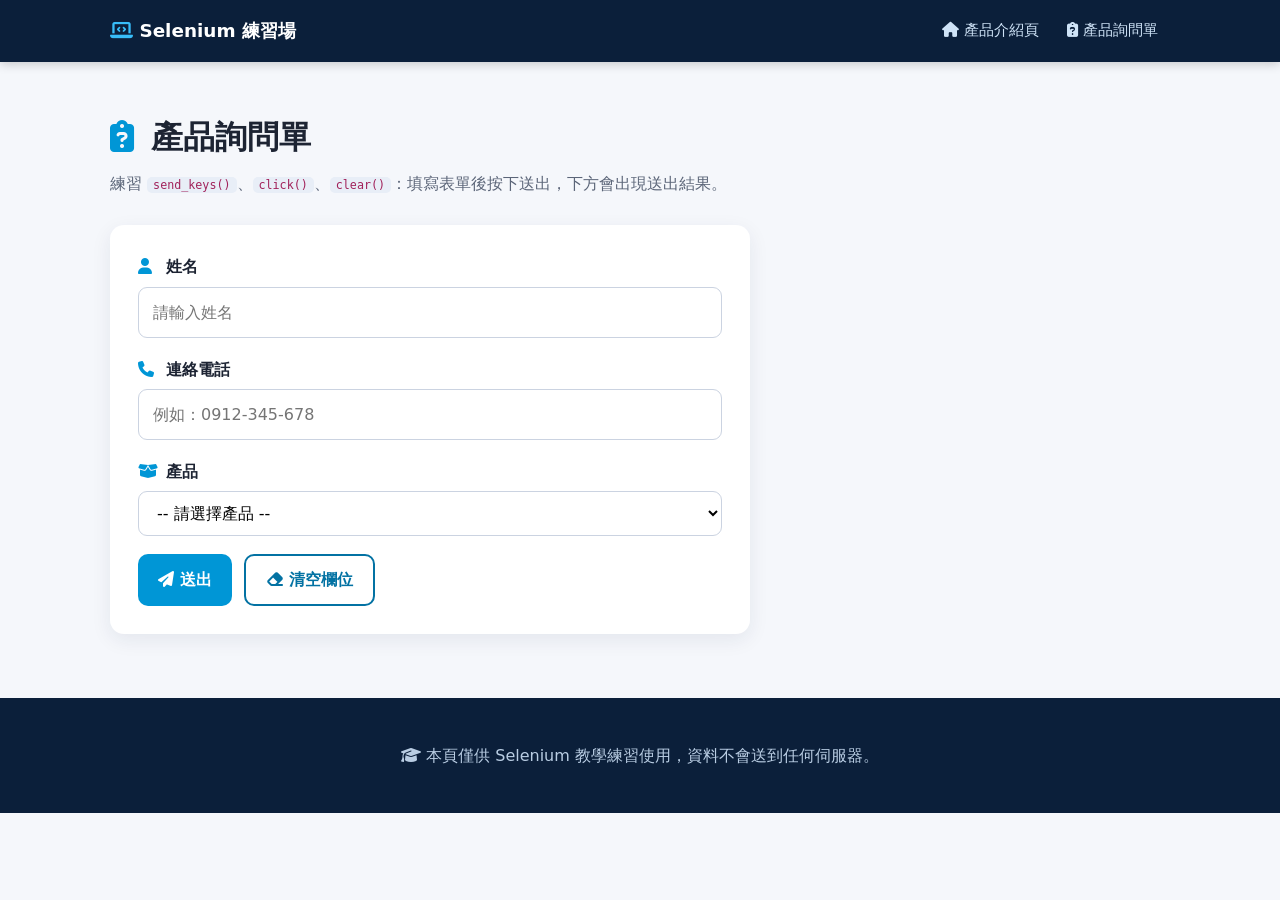
==== inquiry.html @ fbafaa2e "初始提交：新增前端頁面與 .gitignore - 新增首頁（index.html、style.css、script.js） - 新增詢問頁面（inquiry.html、inquiry.css、inq" ====
<!DOCTYPE html>
<html lang="zh-Hant">
<head>
  <meta charset="UTF-8">
  <meta name="viewport" content="width=device-width, initial-scale=1.0">
  <title>產品詢問單 | Selenium 表單練習</title>
  <link rel="stylesheet" href="https://cdnjs.cloudflare.com/ajax/libs/font-awesome/6.5.1/css/all.min.css">
  <link rel="stylesheet" href="style.css">
  <link rel="stylesheet" href="inquiry.css">
</head>
<body>

  <header class="site-header" id="top">
    <div class="container header-inner">
      <div class="brand"><i class="fa-solid fa-laptop-code"></i> <span>Selenium 練習場</span></div>
      <nav class="main-nav">
        <a href="index.html"><i class="fa-solid fa-house"></i> 產品介紹頁</a>
        <a href="inquiry.html"><i class="fa-solid fa-clipboard-question"></i> 產品詢問單</a>
      </nav>
    </div>
  </header>

  <main class="inquiry-page">
    <div class="container">
      <h1 id="page-title" class="page-title"><i class="fa-solid fa-clipboard-question"></i> 產品詢問單</h1>
      <p class="page-sub">練習 <code>send_keys()</code>、<code>click()</code>、<code>clear()</code>：填寫表單後按下送出，下方會出現送出結果。</p>

      <form id="inquiry-form" class="inquiry-form" action="#" method="post" novalidate>
        <div class="field">
          <label for="customer-name"><i class="fa-solid fa-user"></i> 姓名</label>
          <input type="text" id="customer-name" name="customerName" placeholder="請輸入姓名" autocomplete="off">
        </div>

        <div class="field">
          <label for="customer-phone"><i class="fa-solid fa-phone"></i> 連絡電話</label>
          <input type="tel" id="customer-phone" name="customerPhone" placeholder="例如：0912-345-678" autocomplete="off">
        </div>

        <div class="field">
          <label for="product-select"><i class="fa-solid fa-box-open"></i> 產品</label>
          <select id="product-select" name="product">
            <option value="">-- 請選擇產品 --</option>
            <option value="HP 14吋商用筆電 銀色">HP 14吋商用筆電 銀色</option>
            <option value="HP 15吋商用筆電 銀色">HP 15吋商用筆電 銀色</option>
            <option value="HP 無線滑鼠">HP 無線滑鼠</option>
          </select>
        </div>

        <p id="form-error" class="form-error" role="alert" hidden></p>

        <div class="actions">
          <button type="submit" id="btn-submit" name="submit" class="btn btn-primary"><i class="fa-solid fa-paper-plane"></i> 送出</button>
          <button type="button" id="btn-clear-all" name="clearAll" class="btn btn-outline"><i class="fa-solid fa-eraser"></i> 清空欄位</button>
        </div>
      </form>

      <section id="result-section" class="result-section" hidden>
        <h2 class="result-title"><i class="fa-solid fa-table-list"></i> 送出結果</h2>
        <table id="inquiry-table" class="inquiry-table">
          <thead>
            <tr>
              <th>詢問單編號</th>
              <th>姓名</th>
              <th>連絡電話</th>
              <th>選到的產品</th>
            </tr>
          </thead>
          <tbody id="inquiry-body"></tbody>
        </table>
      </section>
    </div>
  </main>

  <footer class="site-footer">
    <div class="container">
      <p><i class="fa-solid fa-graduation-cap"></i> 本頁僅供 Selenium 教學練習使用，資料不會送到任何伺服器。</p>
    </div>
  </footer>

  <script src="inquiry.js"></script>
</body>
</html>
---- style.css ----
:root{
  --bg:#f5f7fb; --surface:#fff; --text:#1d2433; --muted:#5b6578;
  --primary:#0096d6; --primary-dark:#0372a3; --accent:#7c3aed;
  --border:#e1e6ef; --alt:#eaf2fa; --hl:#fff3a3;
  --radius:14px; --shadow:0 6px 20px rgba(20,40,80,.08);
}
*{box-sizing:border-box}
html{scroll-behavior:smooth}
body{margin:0;font-family:"Noto Sans TC","Microsoft JhengHei",system-ui,sans-serif;background:var(--bg);color:var(--text);line-height:1.7}
.container{max-width:1100px;margin:0 auto;padding:0 20px}
a{color:var(--primary-dark)}
code{background:#e8eef7;padding:1px 6px;border-radius:5px;font-size:.9em;color:#a1215a}

.site-header{position:sticky;top:0;z-index:10;background:#0b1f3a;color:#fff;box-shadow:0 2px 10px rgba(0,0,0,.2)}
.header-inner{display:flex;justify-content:space-between;align-items:center;flex-wrap:wrap;gap:8px;padding-top:12px;padding-bottom:12px}
.brand{font-weight:700;font-size:1.15rem}
.brand i{color:#38bdf8}
.main-nav{display:flex;gap:4px;flex-wrap:wrap}
.main-nav a{color:#cfe3f7;text-decoration:none;padding:6px 12px;border-radius:8px;font-size:.95rem}
.main-nav a:hover{background:rgba(255,255,255,.12);color:#fff}

.hero{background:linear-gradient(135deg,#0b1f3a,#0e5a8a 60%,#0096d6);color:#fff;padding:64px 0}
.hero-grid{display:grid;grid-template-columns:1.2fr .8fr;gap:40px;align-items:center}
.badge{display:inline-block;background:rgba(255,255,255,.16);padding:4px 14px;border-radius:999px;font-weight:600}
.hero h1{font-size:2.2rem;margin:14px 0 4px;line-height:1.3}
.model{color:#bfe4fb;margin:0 0 12px}
.lead{max-width:560px;color:#e4f2fc}
.price-box{margin:18px 0}
.old-price{text-decoration:line-through;color:#9cc6e2;margin-right:12px}
.price{font-size:2.4rem;font-weight:800;color:#ffd24d}
.hero-actions{display:flex;gap:12px;flex-wrap:wrap;align-items:center}
.cart-badge{background:rgba(255,255,255,.14);padding:8px 14px;border-radius:999px}
.action-message{min-height:1.6em;margin-top:12px;color:#ffe9a8}

.btn{border:0;cursor:pointer;font:inherit;font-weight:600;padding:10px 20px;border-radius:10px;transition:.15s}
.btn-primary{background:var(--primary);color:#fff}
.btn-primary:hover{background:var(--primary-dark)}
.btn-outline{background:transparent;border:2px solid currentColor;color:var(--primary-dark)}
.hero .btn-outline{color:#fff}
.btn-outline:hover{background:rgba(0,150,214,.1)}
.btn.active{background:#e11d48;border-color:#e11d48;color:#fff}

.hero-visual{display:flex;justify-content:center}
.laptop{width:100%;max-width:360px}
.laptop-screen{aspect-ratio:16/10;background:linear-gradient(145deg,#1b3a5c,#0a1a2d);border:8px solid #cfd6df;border-radius:14px 14px 4px 4px;display:flex;flex-direction:column;align-items:center;justify-content:center;gap:6px;color:#38bdf8}
.laptop-screen i{font-size:4rem}
.laptop-screen span{color:#fff;font-weight:700;letter-spacing:2px}
.laptop-base{height:14px;background:linear-gradient(#e5e9ef,#b8c0cc);border-radius:0 0 18px 18px;width:112%;margin-left:-6%}

.section{padding:60px 0}
.section.alt{background:var(--alt)}
.section-title{font-size:1.7rem;margin:0 0 6px}
.section-title i{color:var(--primary);margin-right:6px}
.section-sub{color:var(--muted);margin:0 0 28px}

.card-grid{display:grid;grid-template-columns:repeat(auto-fill,minmax(300px,1fr));gap:20px}
.feature-card{background:var(--surface);border:1px solid var(--border);border-radius:var(--radius);padding:24px;box-shadow:var(--shadow);transition:.2s}
.feature-card:hover{transform:translateY(-4px)}
.card-icon{font-size:1.8rem;color:var(--accent);background:#efe8ff;width:56px;height:56px;border-radius:14px;display:grid;place-items:center}
.feature-title{margin:14px 0 6px}
.feature-text{margin:0;color:var(--muted)}

.spec-layout{display:grid;grid-template-columns:1.7fr 1fr;gap:28px;align-items:start}
.spec-table{width:100%;border-collapse:collapse;background:var(--surface);border-radius:var(--radius);overflow:hidden;box-shadow:var(--shadow)}
.spec-table caption{text-align:left;font-weight:700;padding:0 0 10px}
.spec-table th{background:#0b1f3a;color:#fff;text-align:left;padding:12px 16px}
.spec-table td{padding:12px 16px;border-bottom:1px solid var(--border)}
.spec-table td:first-child{white-space:nowrap;font-weight:600;width:1%}
.spec-table td:first-child i{color:var(--primary);width:22px}
.spec-table tbody tr:nth-child(even){background:#f8fafd}
.spec-side{background:var(--surface);border-radius:var(--radius);padding:22px;box-shadow:var(--shadow)}
.spec-side h3{margin-top:0}
.spec-side li{margin-bottom:6px}
.note{font-size:.85rem;color:var(--muted);border-top:1px dashed var(--border);padding-top:12px}



.site-footer{background:#0b1f3a;color:#b9cde3;padding:28px 0;text-align:center}
.footer-links{display:flex;gap:20px;justify-content:center;flex-wrap:wrap}
.footer-links a{color:#7cc8f0}

@media (max-width:860px){
  .hero-grid,.spec-layout{grid-template-columns:1fr}
  .hero h1{font-size:1.7rem}
  }

.product-image{width:100%;max-width:420px;height:auto;background:#fff;border-radius:var(--radius);padding:12px;box-shadow:0 12px 32px rgba(0,0,0,.3)}
---- inquiry.css ----
.inquiry-page{padding:48px 0 64px}
.page-title{margin:0 0 6px;font-size:2rem}
.page-title i{color:var(--primary);margin-right:6px}
.page-sub{color:var(--muted);margin:0 0 28px}

.inquiry-form{background:var(--surface);border-radius:var(--radius);padding:28px;box-shadow:var(--shadow);max-width:640px}
.field{margin-bottom:18px}
.field label{display:block;font-weight:600;margin-bottom:6px}
.field label i{color:var(--primary);width:22px}
.field input,.field select{width:100%;padding:11px 14px;border:1px solid #cbd3e1;border-radius:9px;font:inherit;background:#fff}
.field input:focus,.field select:focus{outline:3px solid rgba(0,150,214,.25);border-color:var(--primary)}
.form-error{background:#fdecec;border:1px solid #f3a2a2;color:#a11d1d;border-radius:9px;padding:10px 14px;margin:0 0 16px}
.actions{display:flex;gap:12px;flex-wrap:wrap}

.result-section{margin-top:36px}
.result-title{margin:0 0 12px}
.result-title i{color:var(--primary)}
.inquiry-table{width:100%;border-collapse:collapse;background:var(--surface);border-radius:var(--radius);overflow:hidden;box-shadow:var(--shadow)}
.inquiry-table th{background:#0b1f3a;color:#fff;text-align:left;padding:12px 16px}
.inquiry-table td{padding:12px 16px;border-bottom:1px solid var(--border)}
.inquiry-table tbody tr:nth-child(even){background:#f8fafd}
@media (max-width:640px){.inquiry-table{display:block;overflow-x:auto}}
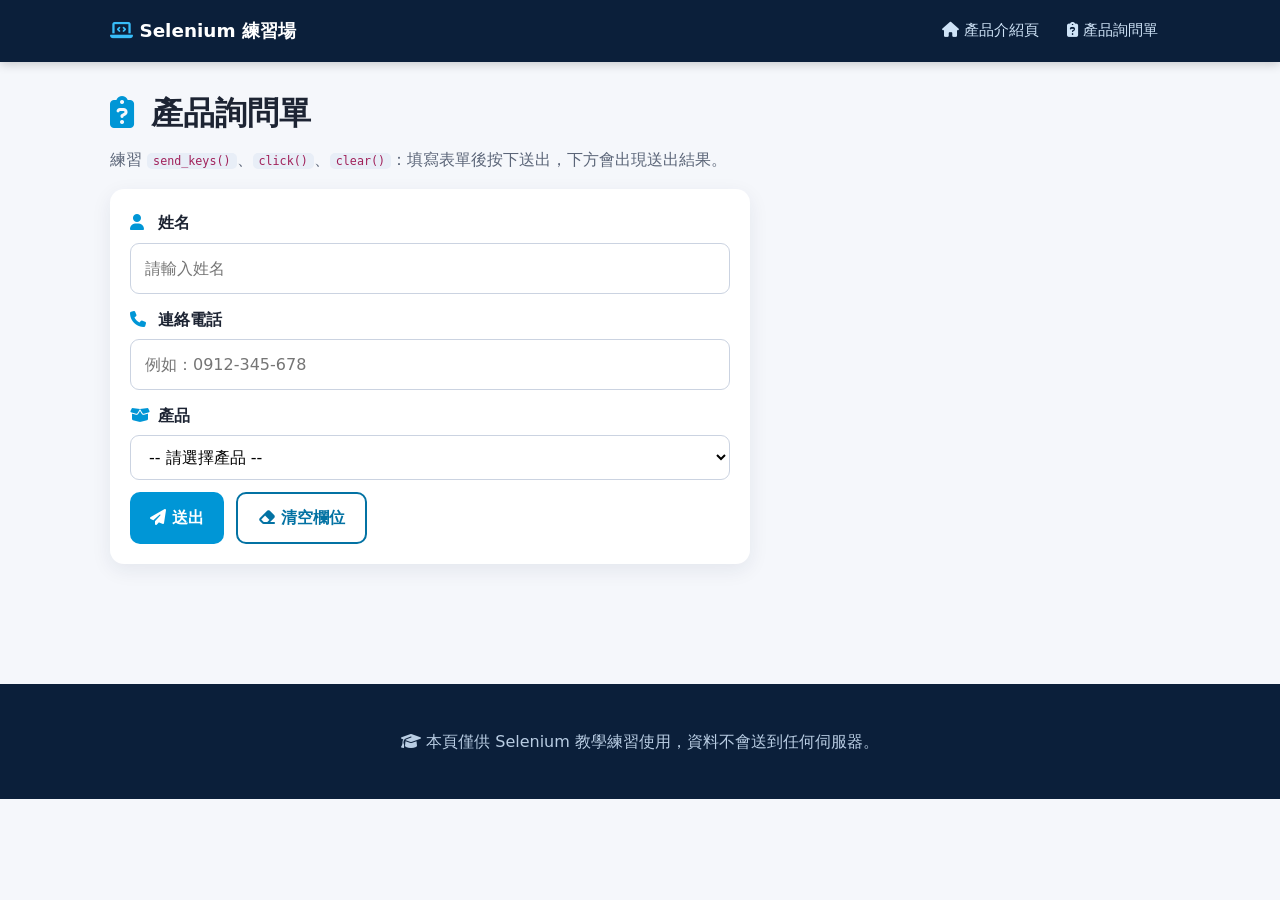
==== commit 956c716b: "修正：調整詢問單版面避免送出按鈕被遮住 - 導覽列改為非固定定位 - 縮減版面間距，讓送出按鈕落在可視範圍內  Co-Authored-By: Claude Sonnet 5.5 <noreply@a" ====
--- a/inquiry.html
+++ b/inquiry.html
@@ -7,6 +7,15 @@
   <link rel="stylesheet" href="https://cdnjs.cloudflare.com/ajax/libs/font-awesome/6.5.1/css/all.min.css">
   <link rel="stylesheet" href="style.css">
   <link rel="stylesheet" href="inquiry.css">
+  <style>
+    /* 讓 Selenium 能順利點擊「送出」：導覽列不固定、版面更緊湊，按鈕不易落在視窗邊緣或被遮住 */
+    .site-header { position: static; }
+    .inquiry-page { padding: 24px 0 120px; }
+    .page-sub { margin-bottom: 16px; }
+    .inquiry-form { padding: 20px; }
+    .field { margin-bottom: 12px; }
+    .actions .btn { scroll-margin: 120px; }
+  </style>
 </head>
 <body>
 
